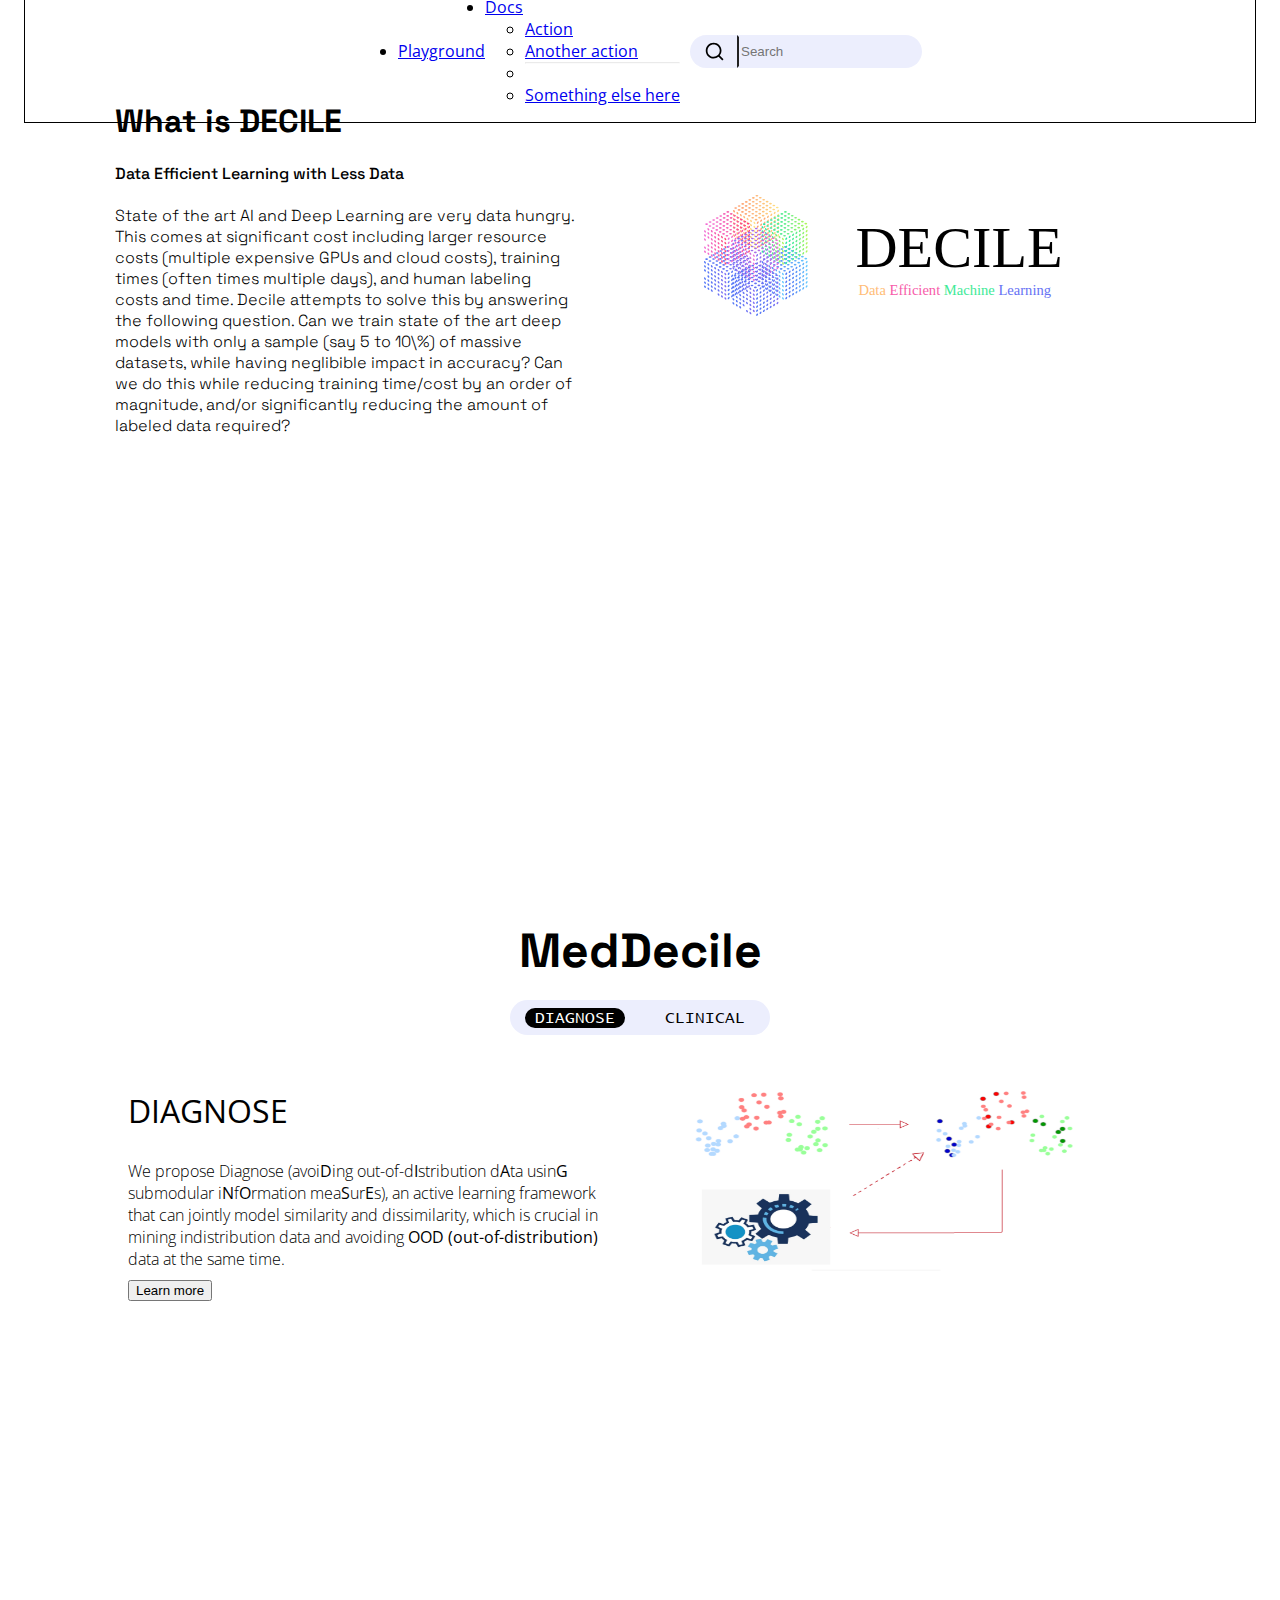
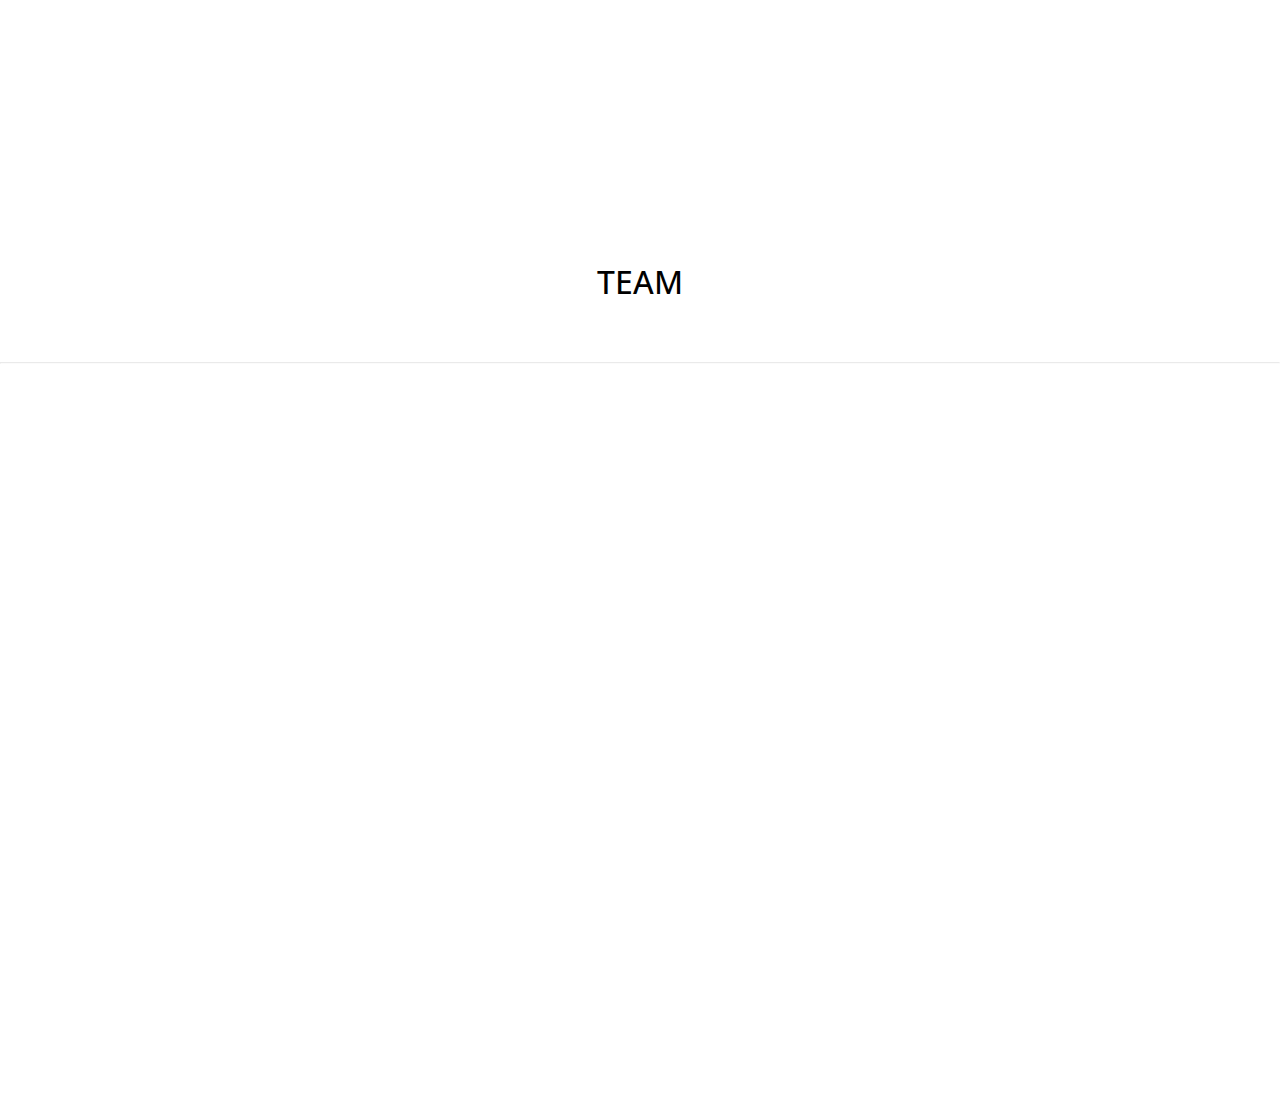
==== index.html @ 160bd041 "First draft" ====
<!DOCTYPE html>
<html lang="en">
  <head>
    <meta charset="UTF-8">
    <meta name="viewport" content="width=device-width, initial-scale=1.0">
    <meta http-equiv="X-UA-Compatible" content="ie=edge">
    <title>MedDecile</title>
    <link href="https://cdn.jsdelivr.net/npm/bootstrap@5.3.0-alpha1/dist/css/bootstrap.min.css" rel="stylesheet" integrity="sha384-GLhlTQ8iRABdZLl6O3oVMWSktQOp6b7In1Zl3/Jr59b6EGGoI1aFkw7cmDA6j6gD" crossorigin="anonymous">
    <link rel="preconnect" href="https://fonts.googleapis.com">
    <link rel="preconnect" href="https://fonts.gstatic.com" crossorigin>
    <link href="https://fonts.googleapis.com/css2?family=Open+Sans:wght@300;400;500;700&display=swap" rel="stylesheet">
    <link rel="preconnect" href="https://fonts.googleapis.com">
    <link rel="preconnect" href="https://fonts.gstatic.com" crossorigin>
    <link href="https://fonts.googleapis.com/css2?family=Space+Grotesk:wght@300;400;500;600;700&display=swap" rel="stylesheet"> 
    <link rel="stylesheet" href="./index.css">
    <link rel="icon" href="./favicon.ico" type="image/x-icon">
  </head>
    <body>

        <div id = "topcontainer">
            <div id = "nav">
                <nav class="navbar navbar-expand-lg bg-body-tertiary">
                    <div class="container-fluid">
                    <a class="navbar-brand" href="#">MedDecile</a>
                    </ul>
                    <button class="navbar-toggler" type="button" data-bs-toggle="collapse" data-bs-target="#navbarScroll" aria-controls="navbarScroll" aria-expanded="false" aria-label="Toggle navigation">
                        <span class="navbar-toggler-icon"></span>
                    </button>
                    <div class="collapse navbar-collapse" id="navbarScroll">
                        <ul class="navbar-nav me-auto my-2 my-lg-0 navbar-nav-scroll" style="--bs-scroll-height: 100px;">
                        <li class="nav-item">
                            <a class="nav-link active" aria-current="page" href="#">Playground</a>
                        </li>
                        <!-- li class="nav-item">
                            <a class="nav-link" href="#">Link</a>
                        </li -->
                        <li class="nav-item dropdown">
                            <a class="nav-link dropdown-toggle" href="#" role="button" data-bs-toggle="dropdown" aria-expanded="false">
                            Docs
                            </a>
                            <ul class="dropdown-menu">
                            <li><a class="dropdown-item" href="#">Action</a></li>
                            <li><a class="dropdown-item" href="#">Another action</a></li>
                            <li><hr class="dropdown-divider"></li>
                            <li><a class="dropdown-item" href="#">Something else here</a></li>
                            </ul>
                        </li>
                        <!-- li class="nav-item">
                            <a class="nav-link disabled">Link</a>
                        </li -->
                        <form class="d-flex" role="search">
                        <div id = "svgcont">
                            <svg id = "svgbox" viewBox="0 0 24 24" class="AlgoliaSearchIcon astro-OTPDT6JM" astro-icon="ri:search-line"><path fill="currentColor" d="m18.031 16.617 4.283 4.282-1.415 1.415-4.282-4.283A8.96 8.96 0 0 1 11 20c-4.968 0-9-4.032-9-9s4.032-9 9-9 9 4.032 9 9a8.96 8.96 0 0 1-1.969 5.617zm-2.006-.742A6.977 6.977 0 0 0 18 11c0-3.868-3.133-7-7-7-3.868 0-7 3.132-7 7 0 3.867 3.132 7 7 7a6.977 6.977 0 0 0 4.875-1.975l.15-.15z"></path></svg>
                        </div>
                        <input class="form-control me-2" type="search" placeholder="Search" aria-label="Search">
                        <!-- button class="btn btn-outline-success" type="submit">Search</button -->
                        </form>
                    </div>
                    </div>
                </nav>
            </div>
            <!-- hr/ -->
            <div id = "about">
                <div id = "aboutleft">
                    <div id = "textbox">
                        <h1 id = "bigtext">What is DECILE</h1>
                        <b><p id = "mediumtext">Data Efficient Learning with Less Data</p></b>
                        <br/>
                        <p id = "smalltext">State of the art AI and Deep Learning are very data hungry. This comes at significant cost including larger resource costs (multiple expensive GPUs and cloud costs), training times (often times multiple days), and human labeling costs and time. Decile attempts to solve this by answering the following question. Can we train state of the art deep models with only a sample (say 5 to 10\%) of massive datasets, while having neglibible impact in accuracy? Can we do this while reducing training time/cost by an order of magnitude, and/or significantly reducing the amount of labeled data required?</p>
                    </div>
                </div>
                <div id = "aboutright">
                    <div id = "imagebox2">
                        <img src="images/decile_logo.svg" id = "imglogo2">
                    </div>
                </div>
            </div>
        </div>

        <div id = "container2">
            <div id = "container2titl">
                <p id = "meddecile">
                    MedDecile
                </p>
            </div>
            <div id = "container2top">
                <div id = "container2titles">
                    <div id = "diagnosetitle">
                        <p class = "lucidafont">DIAGNOSE</p>
                    </div>
                    <div id = "clinicaltitle">
                        <p class = "lucidafont">CLINICAL</p>
                    </div>
                </div>
            </div>
            <div id = "container2bottom">
                <div id = "diagnosebox">
                    <div id = "leftpart">
                        <div id = "container2title">
                            DIAGNOSE
                        </div>
                        <p class = "boxtext"> We propose Diagnose (avoi<b>D</b>ing out-of-d<b>I</b>stribution d<b>A</b>ta usin<b>G</b> submodular i<b>N</b>f<b>O</b>rmation mea<b>S</b>ur<b>E</b>s), an active learning framework that can jointly model similarity and dissimilarity, which is crucial in mining indistribution data and avoiding <b>OOD (out-of-distribution)</b> data at the same time.</p>
                        <button type="button" class="btn btn-outline-primary">Learn more</button>
                    </div>
                    <div id = "rightpart">
                        <img id = "rightimg" src="images/Cords_Icon.png">
                    </div>
                </div>
            </div>
        </div>
        <div id = "container3">
            <div id = "container3title">
                TEAM
            </div>
            <hr/>
        </div>

        <script src="https://cdn.jsdelivr.net/npm/bootstrap@5.3.0-alpha1/dist/js/bootstrap.bundle.min.js" integrity="sha384-w76AqPfDkMBDXo30jS1Sgez6pr3x5MlQ1ZAGC+nuZB+EYdgRZgiwxhTBTkF7CXvN" crossorigin="anonymous"></script>
    </body>

    <script src="main.js"></script> 
</html>
---- index.css ----
@font-face {
    font-family: lucidaconsole;
    src: url(lucidaconsolse.ttf);
}

body, html, p {
    padding: 0;
    margin: 0;
    font-family: 'Open Sans', sans-serif;
}

#topcontainer{
    min-height: 100vh;
    width: 100%;
}

#nav{
    height: 80px;
    width: 100%;
    display: flex;
    justify-content: space-between;
    align-items: center;
    flex-direction: row;
}

.bg-body-tertiary {
    width: 100% !important;
    border: 1px solid black;
    margin: 1.5rem;
}

.me-auto {
    margin-right: 0 !important;
}

.navbar-expand-lg .navbar-collapse {
    justify-content: end !important;
}

.navbar {
    --bs-navbar-color: none !important;
}

.d-flex{
    margin-left: 10px !important;
    height: 100% !important;   
    display: flex !important;
    justify-content: center !important;
    align-items: center !important;
}

.form-control{
    border-radius: 0px !important;
    border-top-right-radius: 17px !important; 
    border-bottom-right-radius: 17px !important; 
    height: 33px !important;
    background-color: #ECEEFD !important;
    border-right: 2px solid #ECEEFD !important;
    border-top: 2px solid #ECEEFD !important;
    border-bottom: 2px solid #ECEEFD !important;
    box-shadow: none;
}

.form-control:focus{
    /* border-top: 2px solid blue !important;
    border-right: 2px solid blue !important;
    border-bottom: 2px solid blue !important; */
    box-shadow: none;
}

#svgcont{
    border-top-left-radius: 17px !important;   
    border-bottom-left-radius: 17px !important;   
    height: 33px;
    background-color: #ECEEFD !important;
    width: 45px;
    display: flex;
    justify-content: center;
    align-items: center;
    border-left: 2px solid #ECEEFD;
}

/* .form-control:focus ~ #svgcont{
    border-left: 2px solid blue;
    border-top: 2px solid blue;
    border-bottom: 2px solid blue;
} */

.navbar-nav{
    display: flex;
    justify-content: center;
    align-items: center;
}

.navbar-brand {
    font-family: 'Space Grotesk', sans-serif;
    font-weight: 700;
}

#svgbox{
    height: 21px;
}

#navbox{
    margin-top: 10%;
    border: 1px solid black;
    margin-left: 8%;
    margin-right: 8%;
}

hr{
    opacity: 0.2;
    padding: 0;
    margin: 0;
}

#navleft{
    width: 40%;
    height: 80%;
    display: flex;
    justify-content: start;
    margin-left: 2%;
}

#navright{
    width: 40%;
    height: 100%;
}

#about{
    /* height: 82%; */
    width: 100%;
    display: flex;
    justify-content: space-between;
    align-items: center;
    flex-direction: row;
}

#aboutleft{
    width: 45%;
    /* height: 100%; */
    display: flex;
    justify-content: end;
    align-items: center;
}

#aboutright{
    width: 45%;
    /* height: 100%; */
    display: flex;
    justify-content: start;
    align-items: center;
}

#textbox{
    width: 80%;
    font-family: 'Space Grotesk', sans-serif;
}

#bigtext{
    font-weight: 700;
}

#mediumtext{
    font-weight: 500;
    font-family: 'Space Grotesk', sans-serif;
}

#smalltext{
    font-weight: 300;
    font-family: 'Space Grotesk', sans-serif;
}

#imglogo, #imagebox{
    height: 100%;
    width: 70%;
}

#imglogo2, #imagebox2{
    height: 100%;
    width: 80%;
}

#container2{
    min-height: 100vh;
    width: 100%;
    color: black;
    display: flex;
    flex-direction: column;
}

#container2top{
    display: flex;
    justify-content: center;
    align-items: start;
    height: 60px;
    width: 100%;
}

#container2titles{
    width: 260px;
    height: 35px;
    background-color: #ECEEFD;
    border-radius: 20px;
    display: flex;
    flex-direction: row;
    justify-content: space-around;
    align-items: center;
}

#diagnosetitle{
    width: 100px;
    height: 20px;
    background-color: black;
    color: white;
    display: flex;
    justify-content: center;
    align-items: center;
    border-radius: 20px;
    font-family: lucidaconsole;
}

#clinicaltitle{
    width: 100px;
    height: 20px;
    display: flex;
    justify-content: center;
    align-items: center;
    border-radius: 20px;
    background-color: transparent;
    color: black;
    font-family: lucidaconsole;
}

#leftpart{
    width: 50%;
    display: flex;
    align-items: flex-start;
    justify-content: center;
    flex-direction: column;
}

.btn{
    margin-top: 10px;
}

#rightpart{
    width: 50%;
    height: 67%;
    padding: 2%;
    display: flex;
    align-items: center;
    justify-content: center;
}

#rightimg{
    width: 400px;
    height: 200px;
}

.lucidafont {
    font-family: lucidaconsole;
}

#container2title, #container2titl{
    font-size: 2rem;
    display: flex;
    height: 100px;
    justify-content: center;
    align-items: center;
}

#meddecile{
    font-size: 3rem;
    font-weight: 700;
    font-family: 'Space Grotesk', sans-serif;
}

#diagnosetitle:hover{
    /* background-color: #D0D2E4; */
    cursor: pointer;
}

#clinicaltitle:hover{
    background-color: #D0D2E4;
    cursor: pointer;
}

#container2bottom{
    display: flex;
    align-items: start;
    /* height: calc(100% - 160px); */
    width: 100%;
    justify-content: center;
    align-items: center;
    /* position: relative; */
    /* margin-top: 160px; */
}

#diagnosebox, #clinicalbox{
    width: 80%;
    /* height: 100%; */
    color: black;
    background-color: white;
    display: flex;
    justify-content: center;
    align-items: center;
    border-radius: 10px;
    /* position: absolute; */
    flex-direction: row;
}

/* #clinicalbox{
    visibility: hidden;
}

#diagnosebox{
    visibility: visible;
} */

.boxtext{
    text-align: start;
    font-weight: 300;
}

#container3{
    width: 100%;
    min-height: 100vh;
}

#container3title{
    height: 18vh;
    display: flex;
    justify-content: center;
    align-items: center;
    font-weight: 500;
    font-size: 2rem;
}
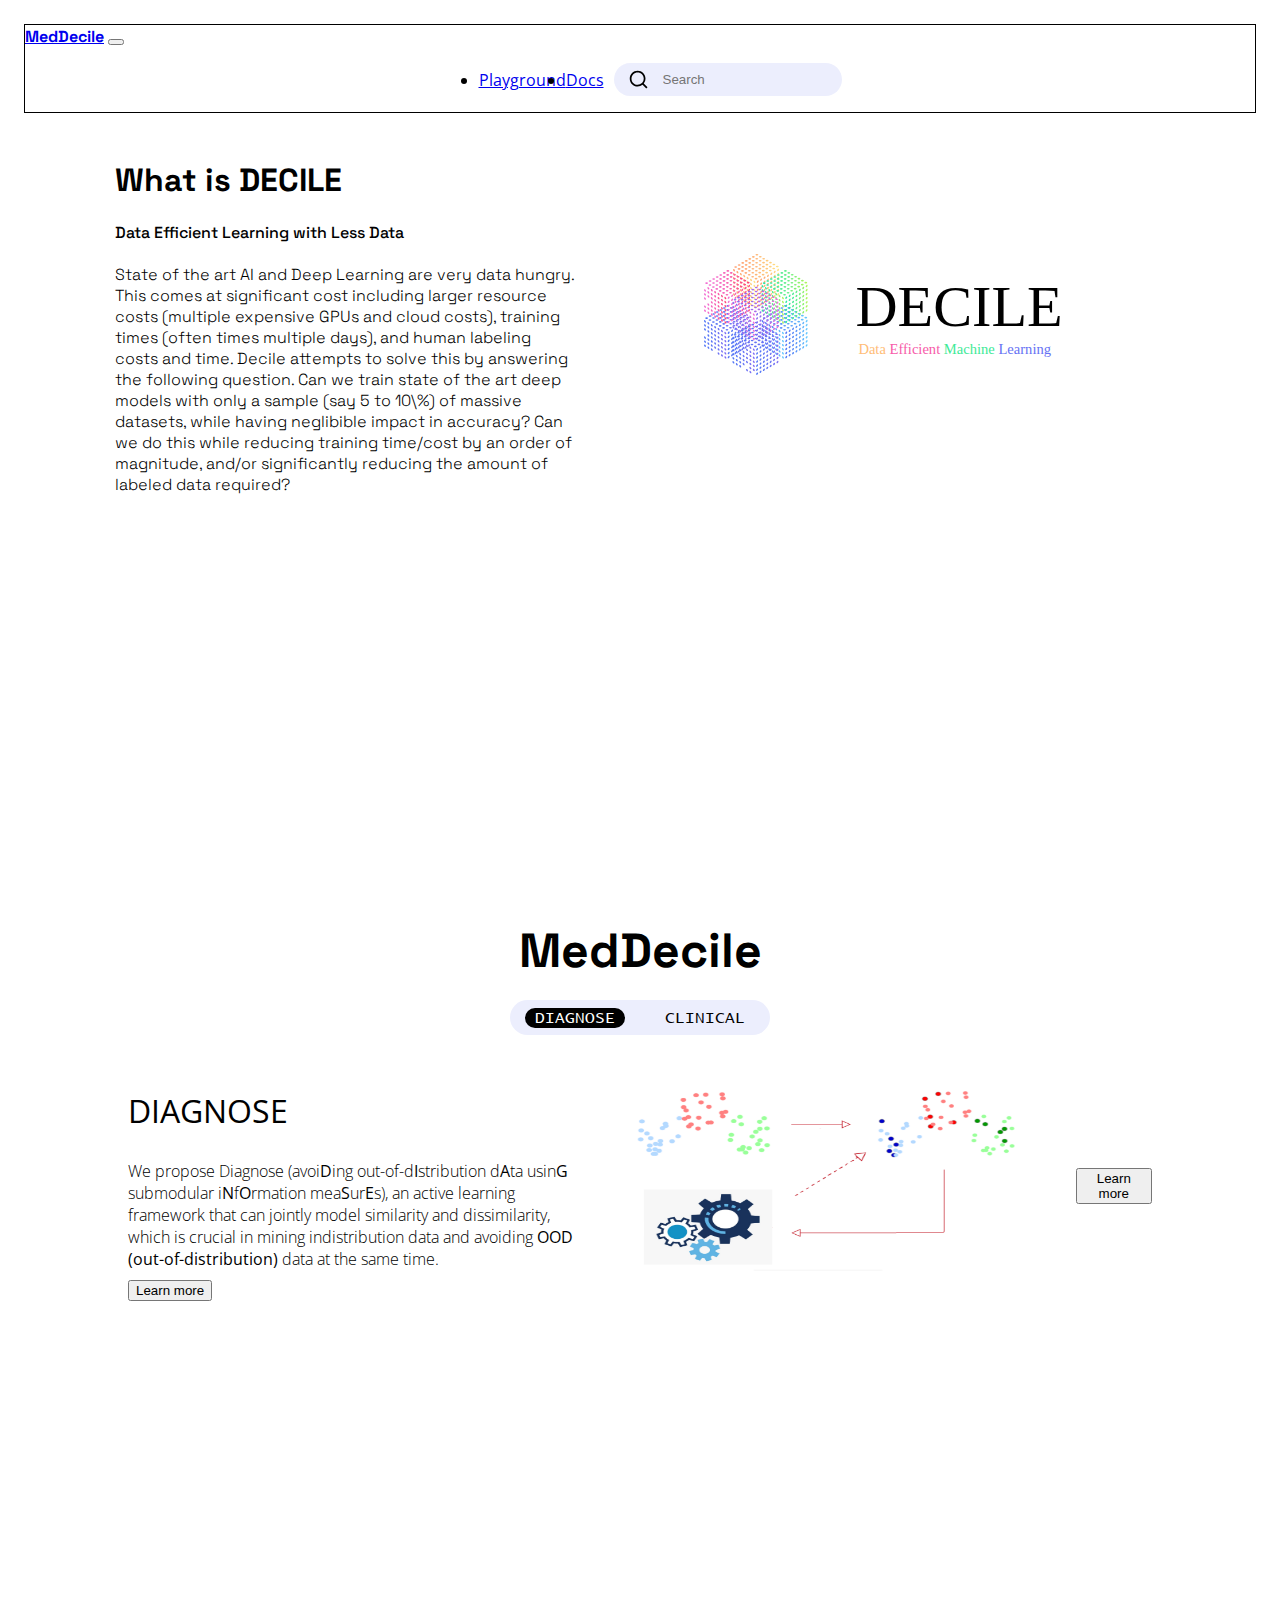
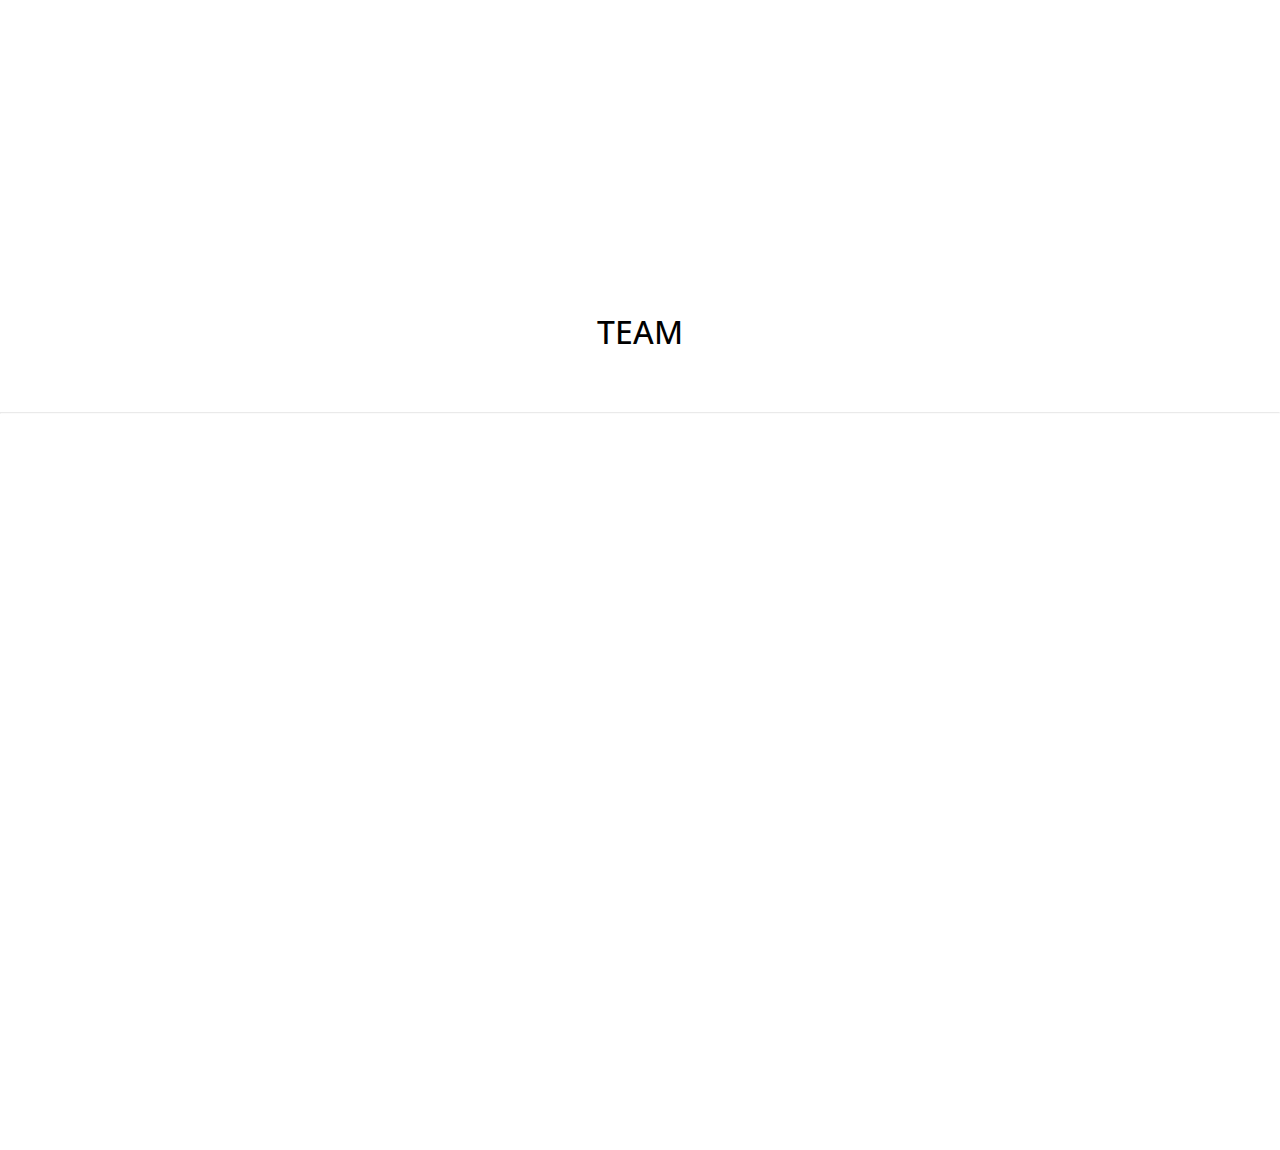
==== commit 0c5a8bdf: "Mobile version first draft" ====
--- a/index.html
+++ b/index.html
@@ -31,10 +31,13 @@
                         <li class="nav-item">
                             <a class="nav-link active" aria-current="page" href="#">Playground</a>
                         </li>
+                        <li class="nav-item">
+                            <a class="nav-link active" aria-current="page" href="#">Docs</a>
+                        </li>
                         <!-- li class="nav-item">
                             <a class="nav-link" href="#">Link</a>
                         </li -->
-                        <li class="nav-item dropdown">
+                        <!-- li class="nav-item dropdown">
                             <a class="nav-link dropdown-toggle" href="#" role="button" data-bs-toggle="dropdown" aria-expanded="false">
                             Docs
                             </a>
@@ -44,7 +47,7 @@
                             <li><hr class="dropdown-divider"></li>
                             <li><a class="dropdown-item" href="#">Something else here</a></li>
                             </ul>
-                        </li>
+                        </li -->
                         <!-- li class="nav-item">
                             <a class="nav-link disabled">Link</a>
                         </li -->
@@ -59,6 +62,13 @@
                     </div>
                 </nav>
             </div>
+            <form class="d-flex" role="search">
+                <div id = "svgcont2">
+                    <svg id = "svgbox2" viewBox="0 0 24 24" class="AlgoliaSearchIcon astro-OTPDT6JM" astro-icon="ri:search-line"><path fill="currentColor" d="m18.031 16.617 4.283 4.282-1.415 1.415-4.282-4.283A8.96 8.96 0 0 1 11 20c-4.968 0-9-4.032-9-9s4.032-9 9-9 9 4.032 9 9a8.96 8.96 0 0 1-1.969 5.617zm-2.006-.742A6.977 6.977 0 0 0 18 11c0-3.868-3.133-7-7-7-3.868 0-7 3.132-7 7 0 3.867 3.132 7 7 7a6.977 6.977 0 0 0 4.875-1.975l.15-.15z"></path></svg>
+                </div>
+                <input class="form-control2 me-2" type="search" placeholder="Search" aria-label="Search">
+                <!-- button class="btn btn-outline-success" type="submit">Search</button -->
+            </form>
             <!-- hr/ -->
             <div id = "about">
                 <div id = "aboutleft">
@@ -105,6 +115,7 @@
                     <div id = "rightpart">
                         <img id = "rightimg" src="images/Cords_Icon.png">
                     </div>
+                    <button type="button" class="btnvisibility btn btn-outline-primary">Learn more</button>
                 </div>
             </div>
         </div>
--- a/index.css
+++ b/index.css
@@ -15,7 +15,7 @@
 }
 
 #nav{
-    height: 80px;
+    min-height: 80px;
     width: 100%;
     display: flex;
     justify-content: space-between;
@@ -49,26 +49,23 @@
     align-items: center !important;
 }
 
-.form-control{
+.form-control, .form-control2{
     border-radius: 0px !important;
     border-top-right-radius: 17px !important; 
     border-bottom-right-radius: 17px !important; 
     height: 33px !important;
     background-color: #ECEEFD !important;
-    border-right: 2px solid #ECEEFD !important;
-    border-top: 2px solid #ECEEFD !important;
-    border-bottom: 2px solid #ECEEFD !important;
     box-shadow: none;
-}
-
-.form-control:focus{
-    /* border-top: 2px solid blue !important;
-    border-right: 2px solid blue !important;
-    border-bottom: 2px solid blue !important; */
-    box-shadow: none;
-}
-
-#svgcont{
+    border: none;
+}
+
+.form-control:focus-visible, form-control2:focus, form-control:focus, form-control:focus-visible{
+    border: none !important;
+    outline: none !important;
+    box-shadow: none !important;
+}
+
+#svgcont, #svgcont2{
     border-top-left-radius: 17px !important;   
     border-bottom-left-radius: 17px !important;   
     height: 33px;
@@ -187,6 +184,7 @@
     color: black;
     display: flex;
     flex-direction: column;
+    margin-bottom: 50px;
 }
 
 #container2top{
@@ -336,3 +334,95 @@
     font-weight: 500;
     font-size: 2rem;
 }
+
+.btnvisibility{
+    visibility: hidden;
+}
+
+.btn{
+    visibility: visible;
+}
+
+#svgcont2, #svgbox2, .form-control2{
+    height: 0 !important;
+    /* width: 0 !important; */
+    visibility: hidden !important;
+}
+
+@media screen and (max-width: 750px) {
+
+    body{
+        background-color: white !important;
+    }
+
+    #aboutleft{
+        width: 100%;
+        display: flex;
+        justify-content: center;
+        align-items: center;
+    }
+
+    #aboutright{
+        width: 0%;
+        height: 0%;
+    }
+
+    #topcontainer, #container2{
+        min-height: 0;
+    }
+
+    #diagnosebox{
+        flex-direction: column;
+    }
+
+    #leftpart, #rightpart{
+        width: 100%;
+    }
+
+    .btnvisibility{
+        visibility: visible;
+    }
+
+    .btn{
+        visibility: hidden;
+    }
+
+    .form-control{
+        height: 0 !important;
+        width: 0 !important;
+        visibility: hidden;
+    }
+
+    #svgcont, #svgbox{
+        height: 0;
+    }
+
+    #svgcont2, .form-control2, #svgbox2{
+        visibility: visible !important;
+        border: none;
+    }
+    
+    #svgcont2, .form-control2{
+        height: 33px !important;
+        margin-bottom: 10px;
+    }
+
+    #svgbox2{
+        height: 21px !important;
+    }
+
+    .form-control2{
+        width: 79%;
+    }
+
+    .form-control2:focus-visible, form-control2:focus{
+        border: none !important;
+        outline: none;
+    }
+}
+
+/* @media screen and (max-width: 600px) {
+    body {
+        background-color: olive;
+    }
+} */